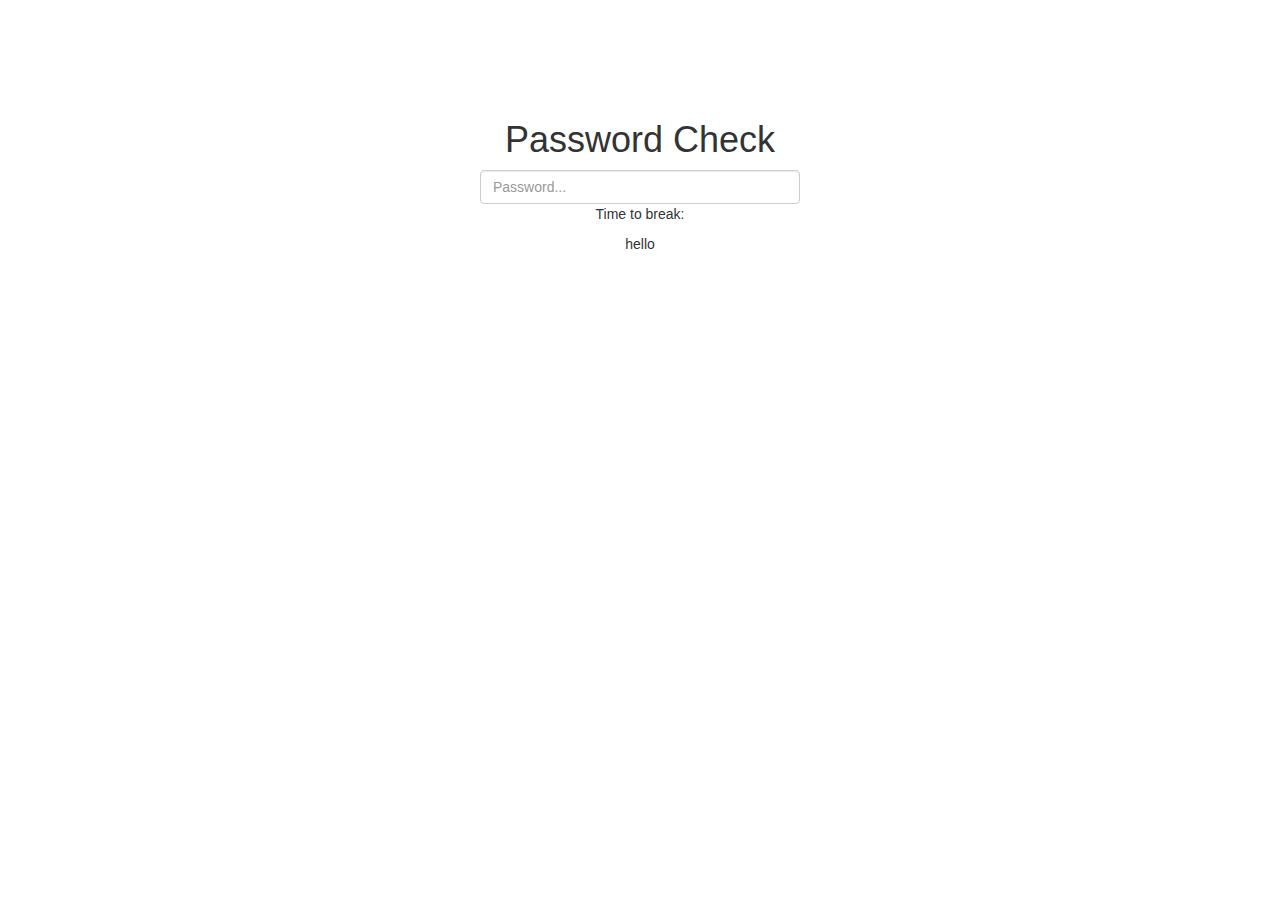
==== index.html @ 032d35fc "Reordered Directory" ====
<!DOCTYPE html>
<!-- FYI must be serverd via HTTPS to function properly -->
<html>
<head>
  <!-- Latest compiled and minified CSS -->
<link rel="stylesheet" href="https://maxcdn.bootstrapcdn.com/bootstrap/3.4.0/css/bootstrap.min.css">

<!-- jQuery library -->
<script src="https://ajax.googleapis.com/ajax/libs/jquery/3.4.1/jquery.min.js"></script>

<!-- Latest compiled JavaScript -->
<script src="https://maxcdn.bootstrapcdn.com/bootstrap/3.4.0/js/bootstrap.min.js"></script>
<script src="password.js"></script>

<script src="./script/Mellt.js"></script>
<script src="./script/passgen.js"></script>
<!-- Make sure common-passwords.js is included AFTER Mellt.js -->
<script src="./script/common-passwords.js"></script>
<script>
var mellt = new Mellt();
document.getElementById("msg").innerHTML = "0 days";
document.getElementById("msg").style.color = "red";

function StrengthCheck(password) {
  runCheck();
  PassGen();
  var daysToCrack = mellt.CheckPassword(password);
  if (daysToCrack < 30){  
    document.getElementById("msg").innerHTML = daysToCrack+" days";
    document.getElementById("msg").style.color = "red";
  }else if(daysToCrack < 365){
    daysToCrack = daysToCrack/30.0;
    document.getElementById("msg").innerHTML = Math.round(daysToCrack * 100) / 100    +" months";
    document.getElementById("msg").style.color = "orange";
  } else if (daysToCrack > 2739726){
    document.getElementById("msg").innerHTML = "Heat death of the Universe";
    document.getElementById("msg").style.color = "green";
  } else {
    daysToCrack = daysToCrack/365.0;
    document.getElementById("msg").innerHTML = Math.round(daysToCrack * 100) / 100+" years";
    document.getElementById("msg").style.color = "green";
  }
}

</script>


<meta charset='UTF-8'/>
  <title>Wiley Password API lookup.</title>
  <meta name="viewport" content="width=device-width, initial-scale=1.0,  minimum-scale=1.0">  

</style>
</head>
<body>
    <br><br><br><br><br>
  <center>
    <h1>Password Check</h1>
<div id="bodyDiv" style="width:25%;">
  <center>
<input id="inPut" onkeyup="StrengthCheck(this.value);" class="form-control" type="password" placeholder="Password...">
<p>Time to break: <span id="msg"></span></p>
</center>
<div>   
  <p id="outPut"></p>
  <p id="outPut2">hello</p>
</div>

</div>
</center>
  <script>
let first = "";
let last = "";
let hash = "";
function hexString(buffer) {
  // creates an array of 8-bit unsigned integers
  const byteArray = new Uint8Array(buffer);
  // turns that hash into hex
  const hexCodes = [...byteArray].map(value => {
    // eash element in array is converted to base 16 string
    const hexCode = value.toString(16);
    // pad beggining with 0  why?
    const paddedHexCode = hexCode.padStart(2, '0');
    // return upper case hex hash
    return paddedHexCode.toUpperCase();
  });
  // return a string not an array
  return hexCodes.join('');
}

function digestMessage(message) {
   // Returns a newly constructed TextEncoder that will generate a byte stream with utf-8 encoding.
  const encoder = new TextEncoder(); 
   // Takes a USVString as input, and returns a Uint8Array containing utf-8 encoded text.
  const data = encoder.encode(message);
   // returns the hash
   //The digest() method of the SubtleCrypto interface generates a digest of the given data. 
   // A digest is a short fixed-length value derived from some variable-length input.
  return window.crypto.subtle.digest('SHA-1', data);
}

function runCheck() {
let outPut = document.getElementById("outPut");
let inPut = document.getElementById("inPut");
let text = inPut.value;
if (text === "") return false;
//inPut.value = "";

  
digestMessage(text).then(digestValue => {
  hash = hexString(digestValue);
  first = hash.substring(0, 5);
  last = hash.substring(5);
  fetch('https://api.pwnedpasswords.com/range/' + first)
  .then(
    function(response) {
      if (response.status !== 200) {
        console.log('Looks like there was a problem. Status Code: ' +
          response.status);
        return;
      }
    return response.text();
  })
  .then(function(text) {
    return text.split("\r\n");  
  })
  .then(function(arr){
    document.getElementById("outPut")
          .innerHTML = //"The password : " + text + 
          "SHA1 Hash : " + hash + 
          "<br>This password was not found!";
   
     arr.forEach((s)=>{
      
       let a = s.split(":");
       
       if(a[0] == last) {
        document.getElementById("msg").innerHTML = "Less than a second.";
        document.getElementById("msg").style.color = "red";
        
        document.getElementById("outPut")
           .innerHTML = //"The password : " + text + 
           "SHA1 Hash : <span id='hash'>" + hash + 
           "</span><br>This password was found <b>" + a[1] + "</b> times!";
           
        return true;
        
       }
      
     });
     
  })
  .catch(function(error) {
    log('Request failed', error)
  });

});
  
outPut.value = "";
  
}

document.querySelector("button")
        .addEventListener("click", runCheck);

  </script>
</body>
</html>
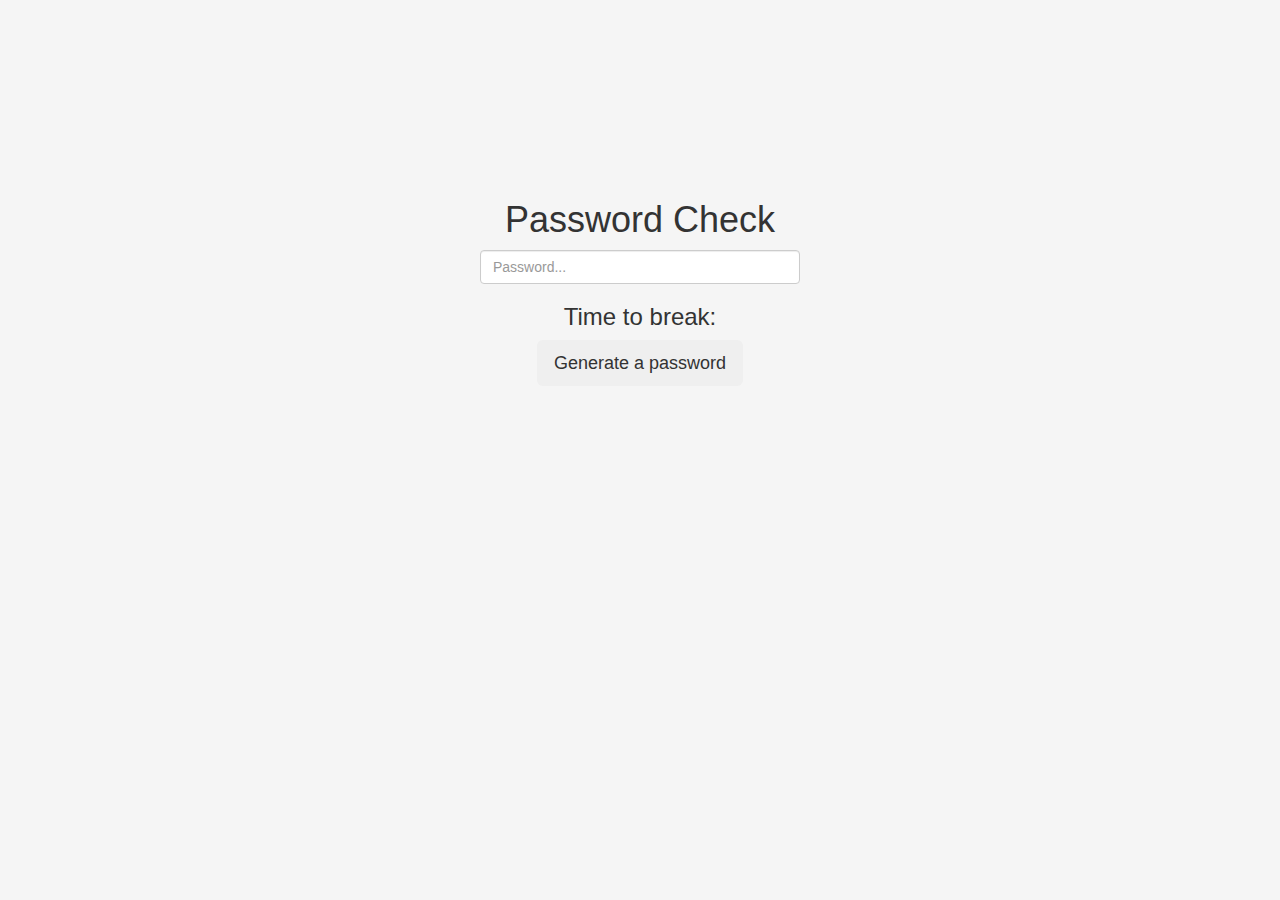
==== commit afc9c4af: "Added button updated UI" ====
--- a/index.html
+++ b/index.html
@@ -4,6 +4,7 @@
 <head>
   <!-- Latest compiled and minified CSS -->
 <link rel="stylesheet" href="https://maxcdn.bootstrapcdn.com/bootstrap/3.4.0/css/bootstrap.min.css">
+<link rel="stylesheet" href="./CSS/default.css">
 
 <!-- jQuery library -->
 <script src="https://ajax.googleapis.com/ajax/libs/jquery/3.4.1/jquery.min.js"></script>
@@ -23,7 +24,7 @@
 
 function StrengthCheck(password) {
   runCheck();
-  PassGen();
+
   var daysToCrack = mellt.CheckPassword(password);
   if (daysToCrack < 30){  
     document.getElementById("msg").innerHTML = daysToCrack+" days";
@@ -52,21 +53,20 @@
 </style>
 </head>
 <body>
-    <br><br><br><br><br>
-  <center>
-    <h1>Password Check</h1>
-<div id="bodyDiv" style="width:25%;">
-  <center>
-<input id="inPut" onkeyup="StrengthCheck(this.value);" class="form-control" type="password" placeholder="Password...">
-<p>Time to break: <span id="msg"></span></p>
-</center>
-<div>   
-  <p id="outPut"></p>
-  <p id="outPut2">hello</p>
+
+    
+<div id="bodyDiv">
+  <h1>Password Check</h1>
+  <input id="inPut" onkeyup="StrengthCheck(this.value);" class="form-control" type="password" placeholder="Password...">
+  <h3>Time to break: <span id="msg"></span></h3>
+  <div>   
+    <h4 id="outPut"></h4>
+    <button type="button" onclick=" PassGen()" class="btn btn-outline-success btn-lg">Generate a password</button>
+    <br>
+    <h2 id="outPut2"></h2>
 </div>
 
 </div>
-</center>
   <script>
 let first = "";
 let last = "";
@@ -126,7 +126,7 @@
   .then(function(arr){
     document.getElementById("outPut")
           .innerHTML = //"The password : " + text + 
-          "SHA1 Hash : " + hash + 
+          //"SHA1 Hash : " + hash + 
           "<br>This password was not found!";
    
      arr.forEach((s)=>{
@@ -135,12 +135,13 @@
        
        if(a[0] == last) {
         document.getElementById("msg").innerHTML = "Less than a second.";
-        document.getElementById("msg").style.color = "red";
+        document.getElementById("msg").style.color = "Red";
         
         document.getElementById("outPut")
-           .innerHTML = //"The password : " + text + 
-           "SHA1 Hash : <span id='hash'>" + hash + 
-           "</span><br>This password was found <b>" + a[1] + "</b> times!";
+           .innerHTML = "</span><br>This password was found <b>" + a[1] + "</b> times!";//"The password : " + text + 
+
+           //"SHA1 Hash : <span id='hash'>" + hash + 
+          
            
         return true;
         
--- a/CSS/default.css
+++ b/CSS/default.css
@@ -0,0 +1,56 @@
+/*###Desktops, big landscape tablets and laptops(Large, Extra large)####*/
+@media screen and (min-width: 1024px){
+    /*Style*/
+        #bodyDiv{
+            width: 25%;
+            max-height: 25%;
+            position: absolute;
+            top:  20%;
+            left: 37.5%;
+            text-align: center;
+        }
+        
+        body{
+            background-color: whitesmoke;
+            text-align: center;
+        }
+    }
+    
+    /*###Tablet(medium)###*/
+    @media screen and (min-width : 768px) and (max-width : 1023px){
+    /*Style*/
+    #bodyDiv{
+        width: 100%;
+        max-height: 25%;
+        padding-left: 20%;
+        padding-right: 20%;
+        position: absolute;
+        top:  20%;
+        text-align: center; 
+    }
+        
+        body{
+            background-color: whitesmoke;
+            text-align: center;
+        }
+    }
+    
+    /*### Smartphones (portrait and landscape)(small)### */
+    @media screen and (min-width : 0px) and (max-width : 767px){
+    /*Style*/
+        #bodyDiv{
+            width: 100%;
+            max-height: 25%;
+            padding-left: 10%;
+            padding-right: 10%;
+            position: absolute;
+            top:  20%;
+            text-align: center; 
+        }
+        
+        body{
+            background-color: whitesmoke;
+            text-align: center;
+        }
+    }
+
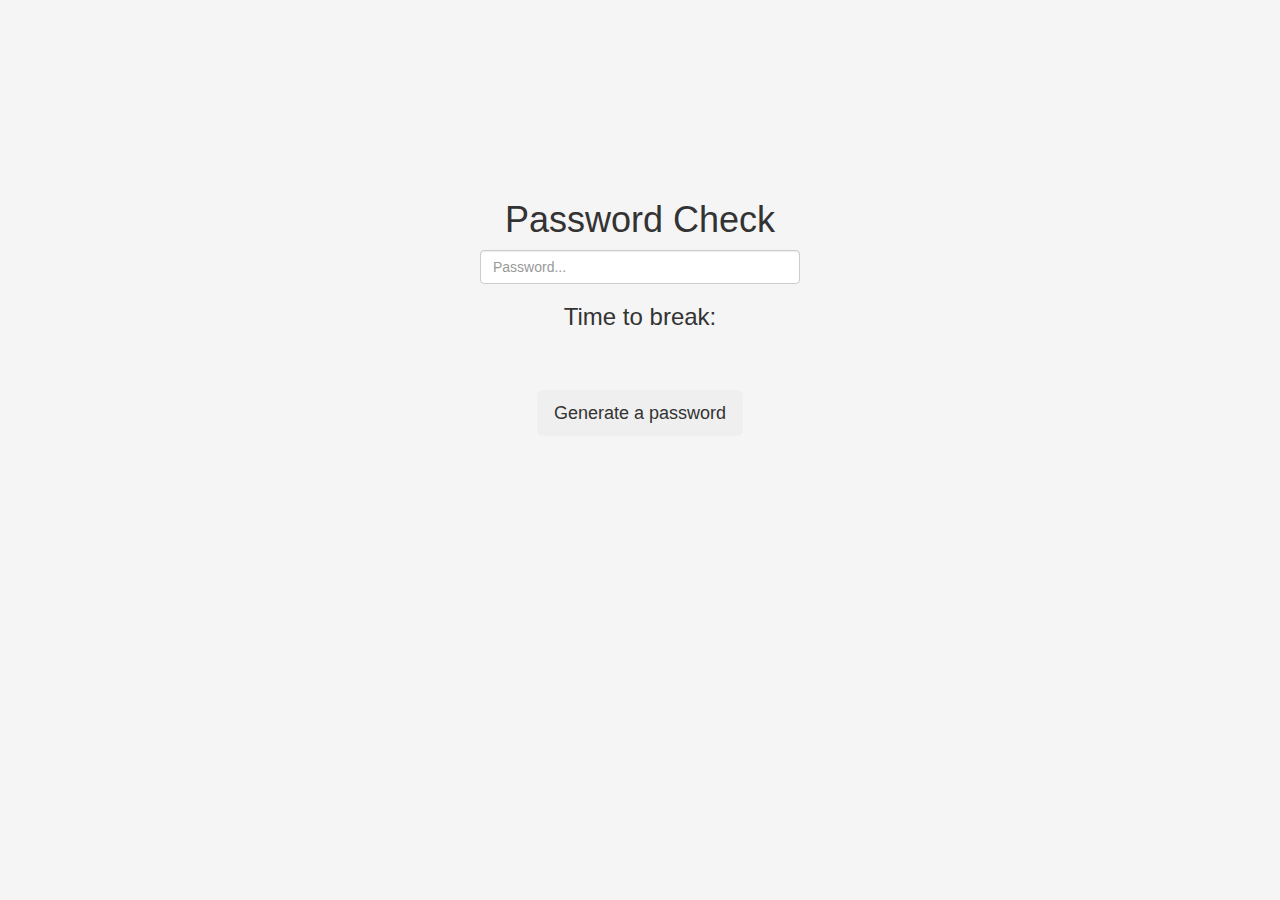
==== commit de510c9f: "added mobile compatibility" ====
--- a/index.html
+++ b/index.html
@@ -60,7 +60,8 @@
   <input id="inPut" onkeyup="StrengthCheck(this.value);" class="form-control" type="password" placeholder="Password...">
   <h3>Time to break: <span id="msg"></span></h3>
   <div>   
-    <h4 id="outPut"></h4>
+    <h4 id="outPut">Hello</h4>
+    <br>
     <button type="button" onclick=" PassGen()" class="btn btn-outline-success btn-lg">Generate a password</button>
     <br>
     <h2 id="outPut2"></h2>
@@ -124,10 +125,11 @@
     return text.split("\r\n");  
   })
   .then(function(arr){
+    document.getElementById("outPut").style.visibility = "visible";
     document.getElementById("outPut")
           .innerHTML = //"The password : " + text + 
           //"SHA1 Hash : " + hash + 
-          "<br>This password was not found!";
+          "This password was not found!";
    
      arr.forEach((s)=>{
       
@@ -137,8 +139,9 @@
         document.getElementById("msg").innerHTML = "Less than a second.";
         document.getElementById("msg").style.color = "Red";
         
+        document.getElementById("outPut").style.visibility = "visible";
         document.getElementById("outPut")
-           .innerHTML = "</span><br>This password was found <b>" + a[1] + "</b> times!";//"The password : " + text + 
+           .innerHTML = "</span>This password was found <b>" + a[1] + "</b> times!";//"The password : " + text + 
 
            //"SHA1 Hash : <span id='hash'>" + hash + 
           
--- a/CSS/default.css
+++ b/CSS/default.css
@@ -8,6 +8,10 @@
             top:  20%;
             left: 37.5%;
             text-align: center;
+        }
+
+        #outPut{
+            visibility: hidden;
         }
         
         body{
@@ -28,6 +32,11 @@
         top:  20%;
         text-align: center; 
     }
+    
+    #outPut{
+        visibility: hidden;
+    }
+    
         
         body{
             background-color: whitesmoke;
@@ -47,6 +56,10 @@
             top:  20%;
             text-align: center; 
         }
+
+        #outPut{
+            visibility: hidden;
+        }
         
         body{
             background-color: whitesmoke;
